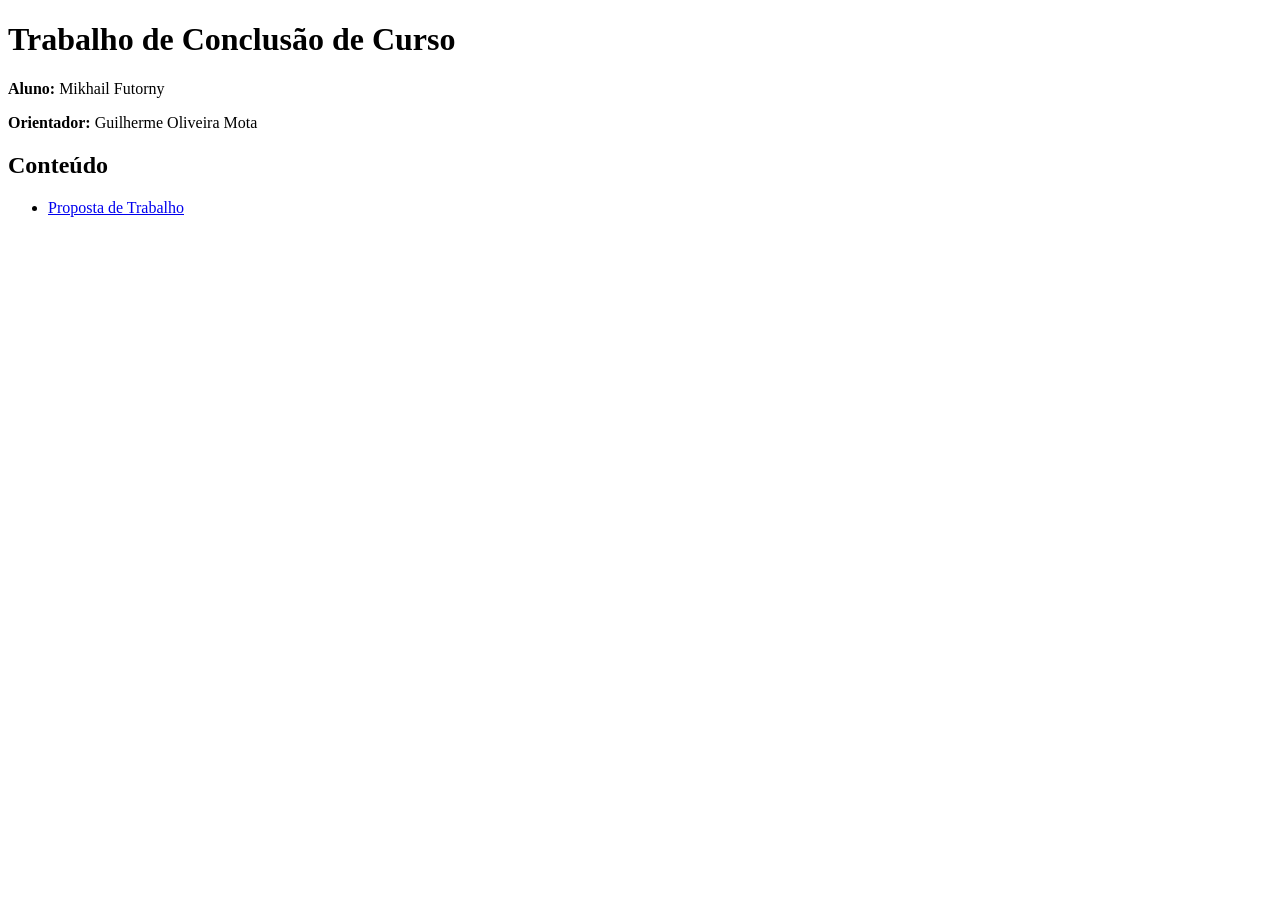
==== index.html @ fe1d3e28 "mock" ====
<!DOCTYPE html>
<html lang="pt-br">
<head>
  <meta charset="UTF-8">
  <title>TCC -  Mikhail Futorny</title>
</head>
<body>
  <h1>Trabalho de Conclusão de Curso</h1>

  <p><strong>Aluno:</strong> Mikhail Futorny</p>
  <p><strong>Orientador:</strong> Guilherme Oliveira Mota</p>

  <h2>Conteúdo</h2>
  <ul>
    <li><a href="proposta.html">Proposta de Trabalho</a></li>
  </ul>
</body>
</html>
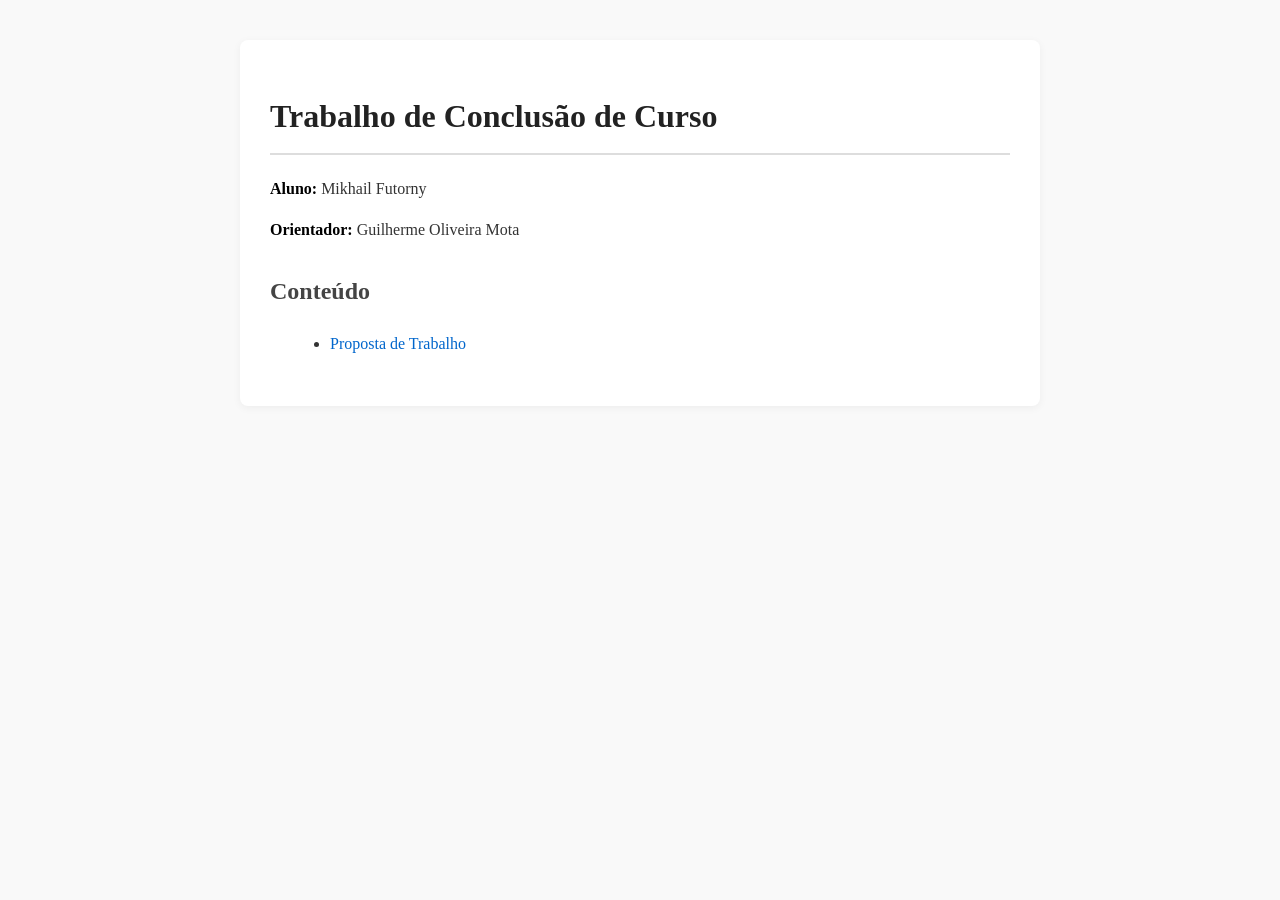
==== commit 77c77743: "css" ====
--- a/index.html
+++ b/index.html
@@ -2,17 +2,22 @@
 <html lang="pt-br">
 <head>
   <meta charset="UTF-8">
-  <title>TCC -  Mikhail Futorny</title>
+  <title>TCC - Mikhail Futorny</title>
+  <link rel="stylesheet" href="style.css">
 </head>
 <body>
-  <h1>Trabalho de Conclusão de Curso</h1>
+  <div class="container">
 
-  <p><strong>Aluno:</strong> Mikhail Futorny</p>
-  <p><strong>Orientador:</strong> Guilherme Oliveira Mota</p>
+    <h1>Trabalho de Conclusão de Curso</h1>
 
-  <h2>Conteúdo</h2>
-  <ul>
-    <li><a href="proposta.html">Proposta de Trabalho</a></li>
-  </ul>
+    <p><strong>Aluno:</strong> Mikhail Futorny</p>
+    <p><strong>Orientador:</strong> Guilherme Oliveira Mota</p>
+
+    <h2>Conteúdo</h2>
+    <ul>
+      <li><a href="proposta_de_trabalho.html">Proposta de Trabalho</a></li>
+    </ul>
+
+  </div>
 </body>
 </html>
--- a/style.css
+++ b/style.css
@@ -0,0 +1,52 @@
+body {
+  font-family: "Times New Roman", Times, serif;
+  line-height: 1.6;
+  max-width: 800px;
+  margin: 40px auto;
+  padding: 0 20px;
+  color: #333;
+  background-color: #f9f9f9;
+}
+
+h1 {
+  border-bottom: 2px solid #ddd;
+  padding-bottom: 10px;
+  color: #222;
+}
+
+h2 {
+  margin-top: 30px;
+  color: #444;
+}
+
+p {
+  margin: 15px 0;
+}
+
+ul {
+  margin: 10px 0 20px 20px;
+}
+
+li {
+  margin-bottom: 8px;
+}
+
+a {
+  color: #0066cc;
+  text-decoration: none;
+}
+
+a:hover {
+  text-decoration: underline;
+}
+
+strong {
+  color: #000;
+}
+
+.container {
+  background: white;
+  padding: 30px;
+  border-radius: 8px;
+  box-shadow: 0 2px 8px rgba(0,0,0,0.05);
+}
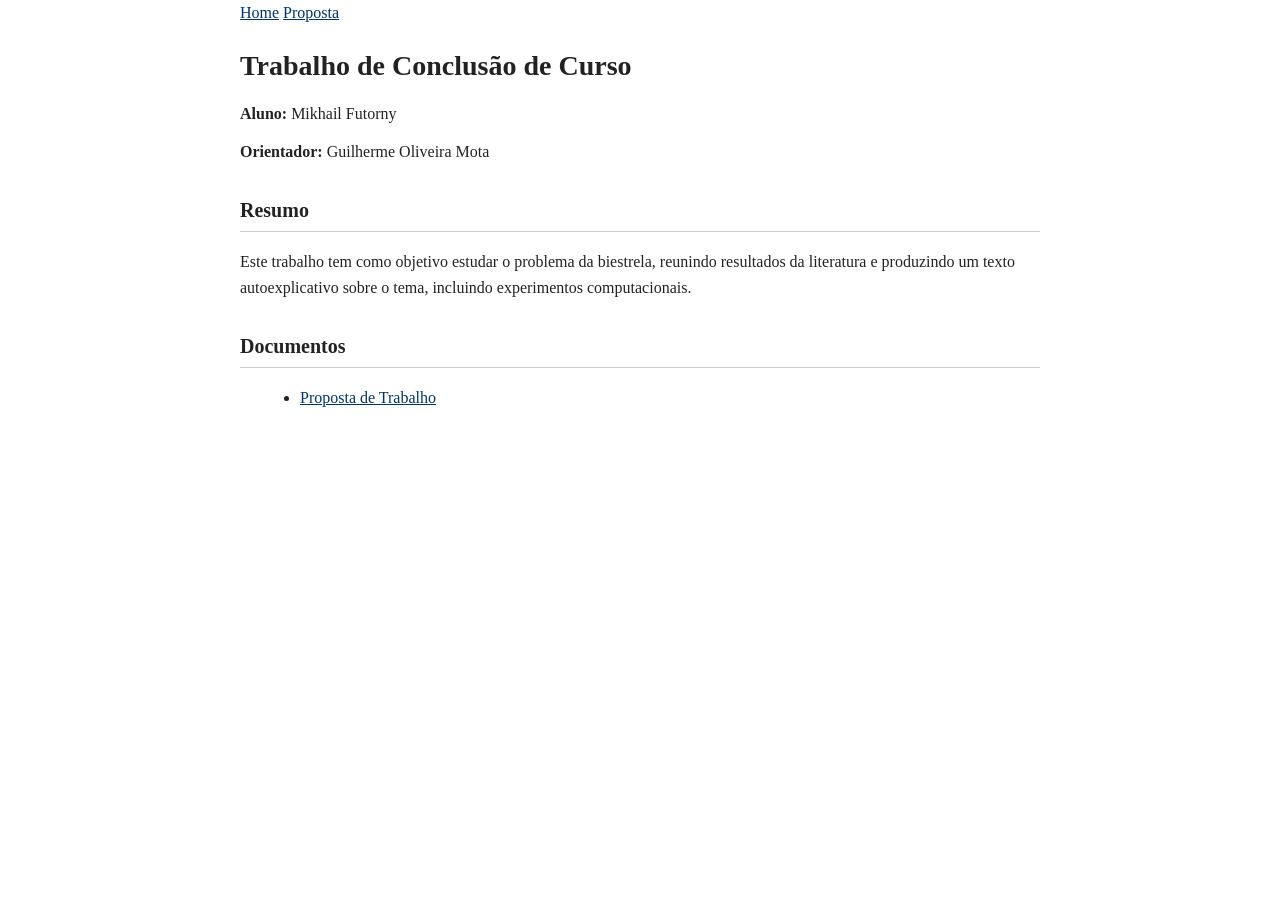
==== commit 9163db7d: "improve style" ====
--- a/index.html
+++ b/index.html
@@ -6,18 +6,34 @@
   <link rel="stylesheet" href="style.css">
 </head>
 <body>
-  <div class="container">
 
-    <h1>Trabalho de Conclusão de Curso</h1>
+  <div class="navbar">
+    <a href="index.html">Home</a>
+    <a href="proposta_de_trabalho.html">Proposta</a>
+  </div>
 
+  <h1>Trabalho de Conclusão de Curso</h1>
+
+  <div class="section">
     <p><strong>Aluno:</strong> Mikhail Futorny</p>
     <p><strong>Orientador:</strong> Guilherme Oliveira Mota</p>
+  </div>
 
-    <h2>Conteúdo</h2>
+  <div class="section">
+    <h2>Resumo</h2>
+    <p>
+      Este trabalho tem como objetivo estudar o problema da biestrela,
+      reunindo resultados da literatura e produzindo um texto autoexplicativo
+      sobre o tema, incluindo experimentos computacionais.
+    </p>
+  </div>
+
+  <div class="section">
+    <h2>Documentos</h2>
     <ul>
       <li><a href="proposta_de_trabalho.html">Proposta de Trabalho</a></li>
     </ul>
+  </div>
 
-  </div>
 </body>
 </html>
--- a/style.css
+++ b/style.css
@@ -2,51 +2,63 @@
   font-family: "Times New Roman", Times, serif;
   line-height: 1.6;
   max-width: 800px;
-  margin: 40px auto;
-  padding: 0 20px;
-  color: #333;
-  background-color: #f9f9f9;
+  margin: 0 auto;
+  padding: 0;
+  color: #222;
+  background-color: #ffffff;
 }
 
-h1 {
-  border-bottom: 2px solid #ddd;
-  padding-bottom: 10px;
-  color: #222;
+/* Barra superior azul */
+.topbar {
+  height: 8px;
+  background-color: #003366;
+  margin-bottom: 30px;
 }
 
-h2 {
-  margin-top: 30px;
-  color: #444;
+/* Conteúdo */
+.container {
+  padding: 0 20px 40px 20px;
 }
 
-p {
-  margin: 15px 0;
+/* Título principal */
+h1 {
+  font-size: 28px;
+  margin-bottom: 10px;
 }
 
+/* Subtítulos */
+h2 {
+  font-size: 20px;
+  margin-top: 30px;
+  border-bottom: 1px solid #ccc;
+  padding-bottom: 5px;
+}
+
+/* Parágrafos */
+p {
+  margin: 12px 0;
+}
+
+/* Lista */
 ul {
-  margin: 10px 0 20px 20px;
+  margin-left: 20px;
 }
 
 li {
-  margin-bottom: 8px;
+  margin-bottom: 6px;
 }
 
+/* Links estilo acadêmico */
 a {
-  color: #0066cc;
-  text-decoration: none;
+  color: #003366;
+  text-decoration: underline;
 }
 
 a:hover {
-  text-decoration: underline;
+  color: #0055aa;
 }
 
+/* Nome destacado */
 strong {
-  color: #000;
-}
-
-.container {
-  background: white;
-  padding: 30px;
-  border-radius: 8px;
-  box-shadow: 0 2px 8px rgba(0,0,0,0.05);
+  font-weight: bold;
 }
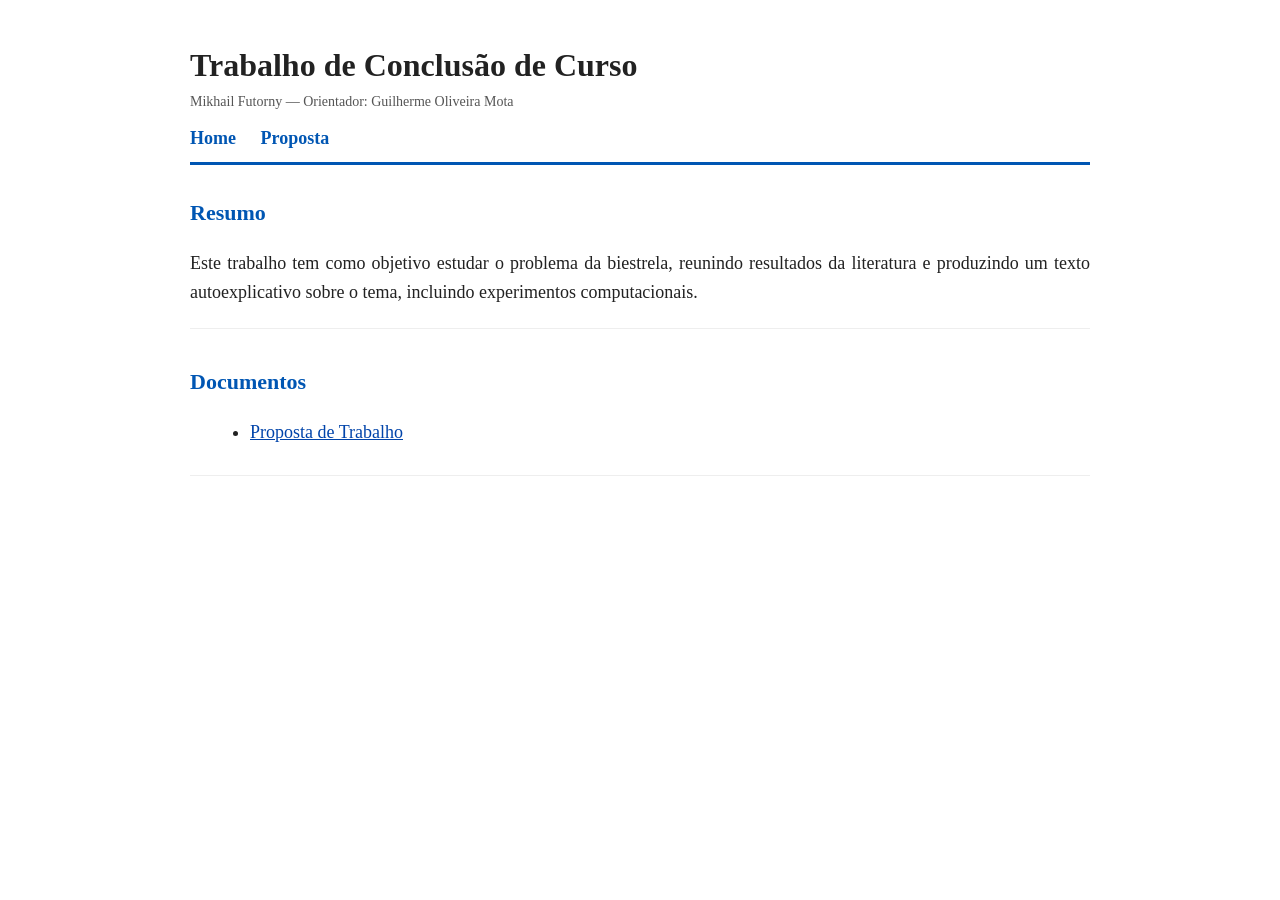
==== commit 80611742: "testing" ====
--- a/index.html
+++ b/index.html
@@ -7,17 +7,16 @@
 </head>
 <body>
 
-  <div class="navbar">
-    <a href="index.html">Home</a>
-    <a href="proposta_de_trabalho.html">Proposta</a>
-  </div>
-
-  <h1>Trabalho de Conclusão de Curso</h1>
-
-  <div class="section">
-    <p><strong>Aluno:</strong> Mikhail Futorny</p>
-    <p><strong>Orientador:</strong> Guilherme Oliveira Mota</p>
-  </div>
+  <header>
+    <h1>Trabalho de Conclusão de Curso</h1>
+    <div class="subtitle">
+      Mikhail Futorny — Orientador: Guilherme Oliveira Mota
+    </div>
+    <div class="navbar">
+      <a href="index.html">Home</a>
+      <a href="proposta_de_trabalho.html">Proposta</a>
+    </div>
+  </header>
 
   <div class="section">
     <h2>Resumo</h2>
--- a/style.css
+++ b/style.css
@@ -1,45 +1,60 @@
 body {
   font-family: "Times New Roman", Times, serif;
+  font-size: 18px;
   line-height: 1.6;
-  max-width: 800px;
-  margin: 0 auto;
-  padding: 0;
+  max-width: 900px;
+  margin: 40px auto;
+  padding: 0 20px;
   color: #222;
   background-color: #ffffff;
 }
 
-/* Barra superior azul */
-.topbar {
-  height: 8px;
-  background-color: #003366;
+/* HEADER */
+header {
+  border-bottom: 3px solid #0056b3;
   margin-bottom: 30px;
+  padding-bottom: 10px;
 }
 
-/* Conteúdo */
-.container {
-  padding: 0 20px 40px 20px;
+header h1 {
+  margin: 0;
+  font-size: 32px;
 }
 
-/* Título principal */
-h1 {
-  font-size: 28px;
-  margin-bottom: 10px;
+.subtitle {
+  color: #555;
+  font-size: 14px;
 }
 
-/* Subtítulos */
-h2 {
-  font-size: 20px;
-  margin-top: 30px;
-  border-bottom: 1px solid #ccc;
-  padding-bottom: 5px;
+/* NAVBAR */
+.navbar {
+  margin-top: 10px;
 }
 
-/* Parágrafos */
+.navbar a {
+  margin-right: 20px;
+  text-decoration: none;
+  color: #0056b3;
+  font-weight: bold;
+}
+
+.navbar a:hover {
+  text-decoration: underline;
+}
+
+/* TITLES */
+h2 {
+  margin-top: 30px;
+  font-size: 22px;
+  color: #0056b3;
+}
+
+/* TEXT */
 p {
   margin: 12px 0;
+  text-align: justify;
 }
 
-/* Lista */
 ul {
   margin-left: 20px;
 }
@@ -48,17 +63,19 @@
   margin-bottom: 6px;
 }
 
-/* Links estilo acadêmico */
+/* LINKS */
 a {
-  color: #003366;
+  color: #0044aa;
+  font-weight: 500;
+}
+
+a:hover {
   text-decoration: underline;
 }
 
-a:hover {
-  color: #0055aa;
-}
-
-/* Nome destacado */
-strong {
-  font-weight: bold;
+/* SECTIONS */
+.section {
+  margin-bottom: 35px;
+  padding-bottom: 10px;
+  border-bottom: 1px solid #eee;
 }
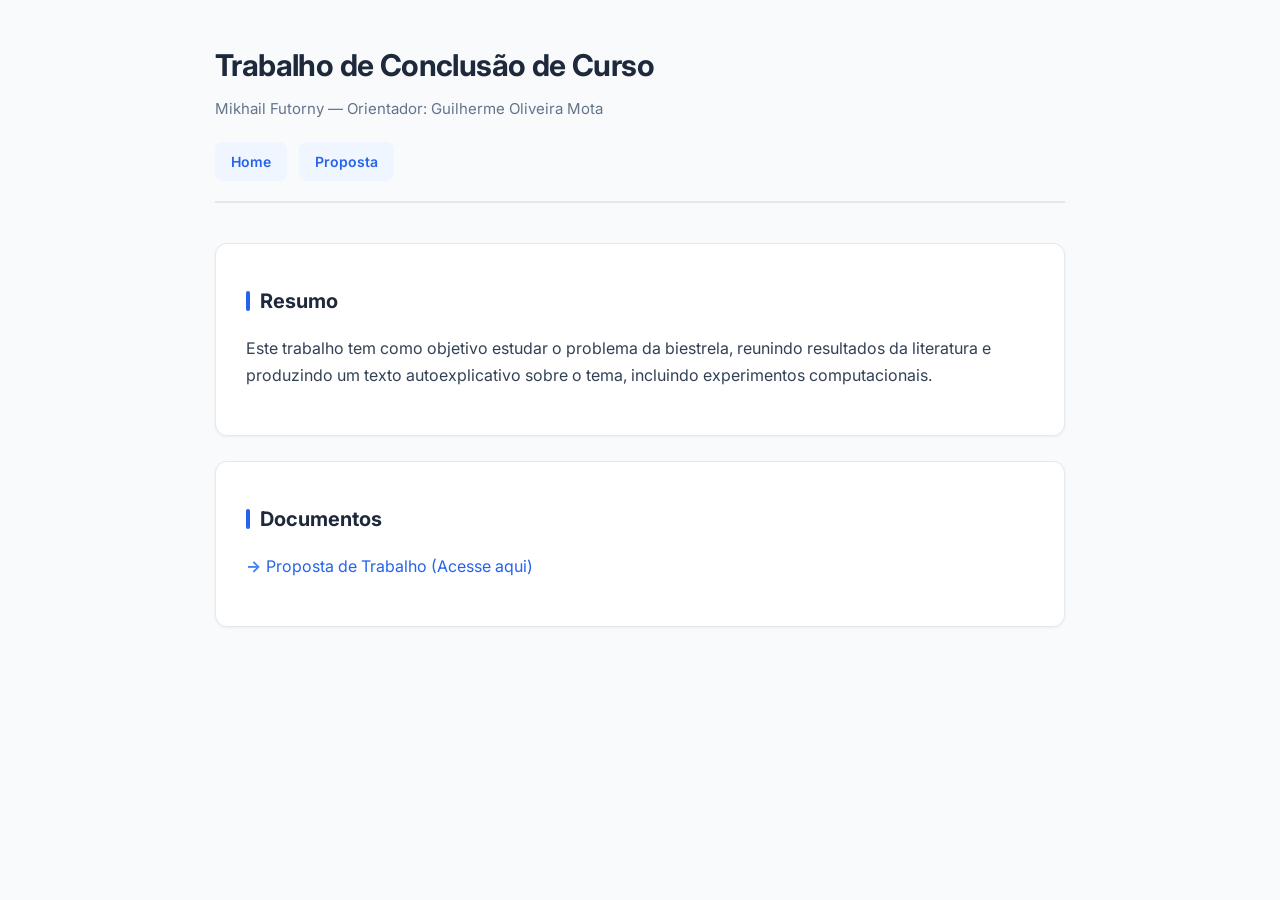
==== commit 6560645e: "teste" ====
--- a/index.html
+++ b/index.html
@@ -30,7 +30,7 @@
   <div class="section">
     <h2>Documentos</h2>
     <ul>
-      <li><a href="proposta_de_trabalho.html">Proposta de Trabalho</a></li>
+      <li><a href="proposta_de_trabalho.html">Proposta de Trabalho (Acesse aqui)</a></li>
     </ul>
   </div>
 
--- a/style.css
+++ b/style.css
@@ -1,81 +1,132 @@
+@import url('https://fonts.googleapis.com/css2?family=Inter:wght@400;500;600;700&display=swap');
+
 body {
-  font-family: "Times New Roman", Times, serif;
-  font-size: 18px;
-  line-height: 1.6;
-  max-width: 900px;
-  margin: 40px auto;
-  padding: 0 20px;
-  color: #222;
-  background-color: #ffffff;
+  font-family: 'Inter', sans-serif;
+  font-size: 16px;
+  line-height: 1.7;
+  max-width: 850px;
+  margin: 0 auto;
+  padding: 40px 20px;
+  color: #334155;
+  background-color: #f8fafc;
 }
 
 /* HEADER */
 header {
-  border-bottom: 3px solid #0056b3;
-  margin-bottom: 30px;
-  padding-bottom: 10px;
+  border-bottom: 2px solid #e2e8f0;
+  margin-bottom: 40px;
+  padding-bottom: 20px;
 }
 
 header h1 {
   margin: 0;
-  font-size: 32px;
+  font-size: 30px;
+  color: #1e293b;
+  font-weight: 700;
+  letter-spacing: -0.02em;
 }
 
 .subtitle {
-  color: #555;
-  font-size: 14px;
+  color: #64748b;
+  font-size: 15px;
+  margin-top: 5px;
 }
 
 /* NAVBAR */
 .navbar {
-  margin-top: 10px;
+  margin-top: 20px;
+  display: flex;
+  gap: 12px;
 }
 
 .navbar a {
-  margin-right: 20px;
   text-decoration: none;
-  color: #0056b3;
-  font-weight: bold;
+  color: #2563eb;
+  font-weight: 600;
+  font-size: 14px;
+  padding: 8px 16px;
+  border-radius: 8px;
+  background-color: #eff6ff;
+  transition: all 0.2s ease;
 }
 
 .navbar a:hover {
-  text-decoration: underline;
+  background-color: #2563eb;
+  color: white;
 }
 
 /* TITLES */
 h2 {
-  margin-top: 30px;
-  font-size: 22px;
-  color: #0056b3;
+  margin-top: 10px;
+  font-size: 20px;
+  color: #1e293b;
+  display: flex;
+  align-items: center;
+  gap: 10px;
 }
 
-/* TEXT */
-p {
-  margin: 12px 0;
-  text-align: justify;
-}
-
-ul {
-  margin-left: 20px;
-}
-
-li {
-  margin-bottom: 6px;
-}
-
-/* LINKS */
-a {
-  color: #0044aa;
-  font-weight: 500;
-}
-
-a:hover {
-  text-decoration: underline;
+h2::before {
+  content: "";
+  width: 4px;
+  height: 20px;
+  background-color: #2563eb;
+  border-radius: 4px;
 }
 
 /* SECTIONS */
 .section {
-  margin-bottom: 35px;
-  padding-bottom: 10px;
-  border-bottom: 1px solid #eee;
+  background: white;
+  padding: 30px;
+  border-radius: 12px;
+  box-shadow: 0 1px 3px rgba(0,0,0,0.05);
+  margin-bottom: 25px;
+  border: 1px solid #e2e8f0;
+}
+
+/* LINKS & BUTTONS */
+p { margin: 16px 0; }
+
+a {
+  color: #2563eb;
+  text-decoration: none;
+  transition: color 0.2s;
+}
+
+.back-button {
+  display: inline-flex;
+  align-items: center;
+  padding: 8px 14px;
+  background-color: #f1f5f9;
+  color: #475569;
+  border-radius: 6px;
+  font-size: 14px;
+  font-weight: 500;
+  margin-bottom: 20px;
+  border: 1px solid transparent;
+  transition: all 0.2s;
+}
+
+.back-button:hover {
+  background-color: #e2e8f0;
+  color: #1e293b;
+  transform: translateX(-3px);
+}
+
+/* LISTS */
+ul {
+  padding-left: 20px;
+  list-style: none;
+}
+
+li {
+  margin-bottom: 12px;
+  position: relative;
+}
+
+li::before {
+  content: "→";
+  color: #3b82f6;
+  position: absolute;
+  left: -20px;
+  font-weight: bold;
 }
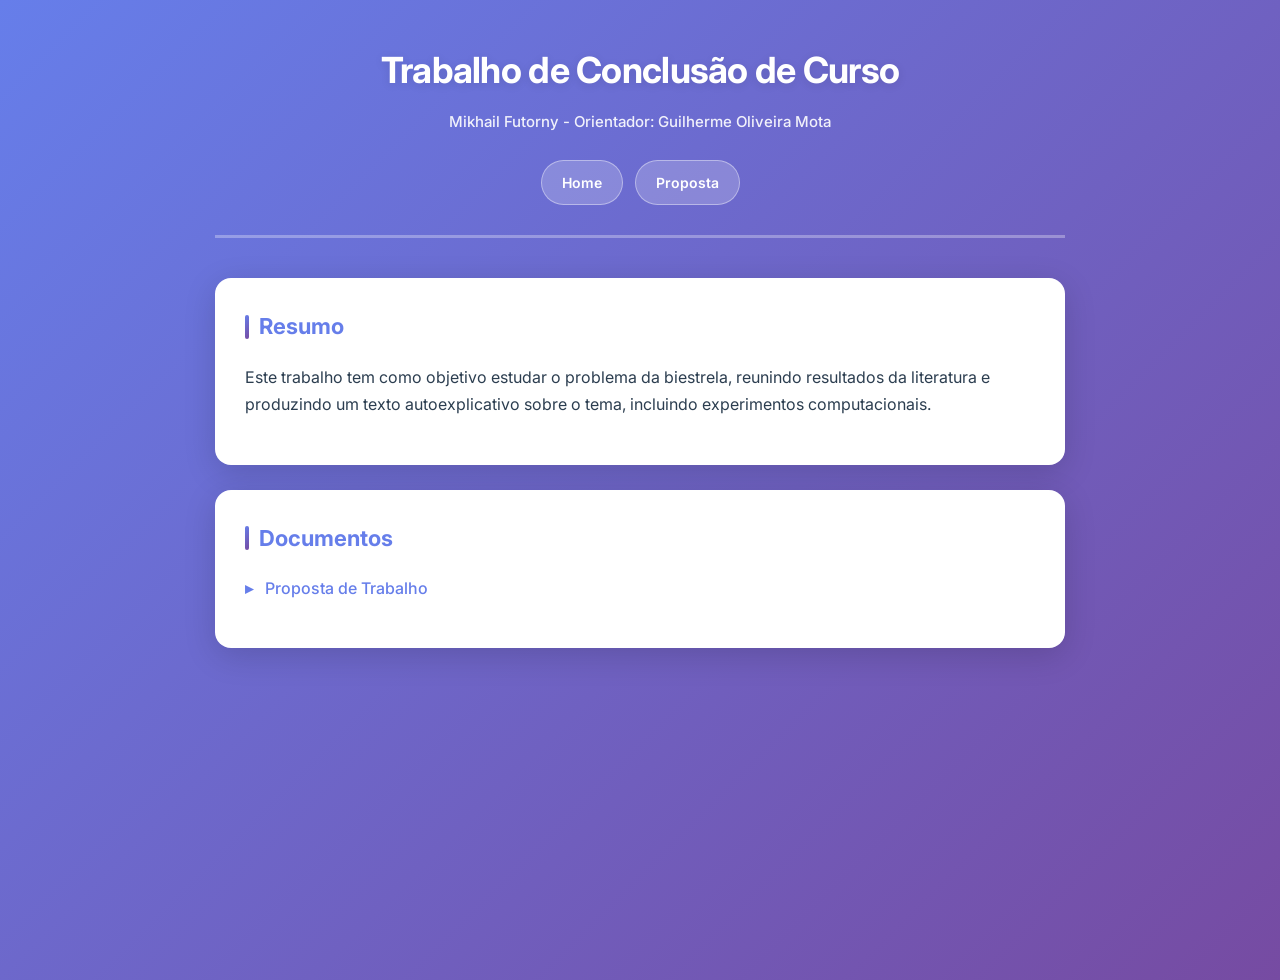
==== commit 0e99ef4b: "redesign" ====
--- a/index.html
+++ b/index.html
@@ -10,7 +10,7 @@
   <header>
     <h1>Trabalho de Conclusão de Curso</h1>
     <div class="subtitle">
-      Mikhail Futorny — Orientador: Guilherme Oliveira Mota
+      Mikhail Futorny - Orientador: Guilherme Oliveira Mota
     </div>
     <div class="navbar">
       <a href="index.html">Home</a>
@@ -30,7 +30,7 @@
   <div class="section">
     <h2>Documentos</h2>
     <ul>
-      <li><a href="proposta_de_trabalho.html">Proposta de Trabalho (Acesse aqui)</a></li>
+      <li><a href="proposta_de_trabalho.html">Proposta de Trabalho</a></li>
     </ul>
   </div>
 
--- a/style.css
+++ b/style.css
@@ -7,69 +7,77 @@
   max-width: 850px;
   margin: 0 auto;
   padding: 40px 20px;
-  color: #334155;
-  background-color: #f8fafc;
+  color: #2c3e50;
+  background: linear-gradient(135deg, #667eea 0%, #764ba2 100%);
+  min-height: 100vh;
 }
 
 /* HEADER */
 header {
-  border-bottom: 2px solid #e2e8f0;
+  border-bottom: 3px solid rgba(255, 255, 255, 0.3);
   margin-bottom: 40px;
-  padding-bottom: 20px;
+  padding-bottom: 30px;
+  text-align: center;
 }
 
 header h1 {
   margin: 0;
-  font-size: 30px;
-  color: #1e293b;
+  font-size: 36px;
+  color: white;
   font-weight: 700;
   letter-spacing: -0.02em;
+  text-shadow: 0 2px 10px rgba(0, 0, 0, 0.1);
 }
 
 .subtitle {
-  color: #64748b;
+  color: rgba(255, 255, 255, 0.9);
   font-size: 15px;
-  margin-top: 5px;
+  margin-top: 8px;
+  font-weight: 500;
 }
 
 /* NAVBAR */
 .navbar {
-  margin-top: 20px;
+  margin-top: 25px;
   display: flex;
   gap: 12px;
+  justify-content: center;
 }
 
 .navbar a {
   text-decoration: none;
-  color: #2563eb;
+  color: white;
   font-weight: 600;
   font-size: 14px;
-  padding: 8px 16px;
-  border-radius: 8px;
-  background-color: #eff6ff;
-  transition: all 0.2s ease;
+  padding: 10px 20px;
+  border-radius: 25px;
+  background-color: rgba(255, 255, 255, 0.2);
+  border: 1.5px solid rgba(255, 255, 255, 0.4);
+  transition: all 0.3s ease;
 }
 
 .navbar a:hover {
-  background-color: #2563eb;
-  color: white;
+  background-color: rgba(255, 255, 255, 0.3);
+  border-color: rgba(255, 255, 255, 0.8);
+  transform: translateY(-2px);
 }
 
 /* TITLES */
 h2 {
-  margin-top: 10px;
-  font-size: 20px;
-  color: #1e293b;
+  margin-top: 0;
+  font-size: 22px;
+  color: #667eea;
   display: flex;
   align-items: center;
   gap: 10px;
+  font-weight: 700;
 }
 
 h2::before {
   content: "";
   width: 4px;
-  height: 20px;
-  background-color: #2563eb;
+  height: 24px;
+  background: linear-gradient(135deg, #667eea, #764ba2);
   border-radius: 4px;
 }
 
@@ -77,38 +85,49 @@
 .section {
   background: white;
   padding: 30px;
-  border-radius: 12px;
-  box-shadow: 0 1px 3px rgba(0,0,0,0.05);
+  border-radius: 16px;
+  box-shadow: 0 8px 32px rgba(0, 0, 0, 0.15);
   margin-bottom: 25px;
-  border: 1px solid #e2e8f0;
+  border: none;
+  backdrop-filter: blur(10px);
+}
+
+.section:hover {
+  box-shadow: 0 12px 40px rgba(0, 0, 0, 0.2);
+  transition: all 0.3s ease;
 }
 
 /* LINKS & BUTTONS */
 p { margin: 16px 0; }
 
 a {
-  color: #2563eb;
+  color: #667eea;
   text-decoration: none;
   transition: color 0.2s;
+  font-weight: 500;
+}
+
+a:hover {
+  color: #764ba2;
 }
 
 .back-button {
   display: inline-flex;
   align-items: center;
-  padding: 8px 14px;
-  background-color: #f1f5f9;
-  color: #475569;
-  border-radius: 6px;
+  padding: 10px 18px;
+  background-color: rgba(255, 255, 255, 0.15);
+  color: white;
+  border-radius: 8px;
   font-size: 14px;
-  font-weight: 500;
-  margin-bottom: 20px;
-  border: 1px solid transparent;
-  transition: all 0.2s;
+  font-weight: 600;
+  margin-bottom: 25px;
+  border: 1.5px solid rgba(255, 255, 255, 0.3);
+  transition: all 0.3s;
 }
 
 .back-button:hover {
-  background-color: #e2e8f0;
-  color: #1e293b;
+  background-color: rgba(255, 255, 255, 0.25);
+  border-color: rgba(255, 255, 255, 0.6);
   transform: translateX(-3px);
 }
 
@@ -124,9 +143,10 @@
 }
 
 li::before {
-  content: "→";
-  color: #3b82f6;
+  content: "▸";
+  color: #667eea;
   position: absolute;
   left: -20px;
   font-weight: bold;
+  font-size: 16px;
 }
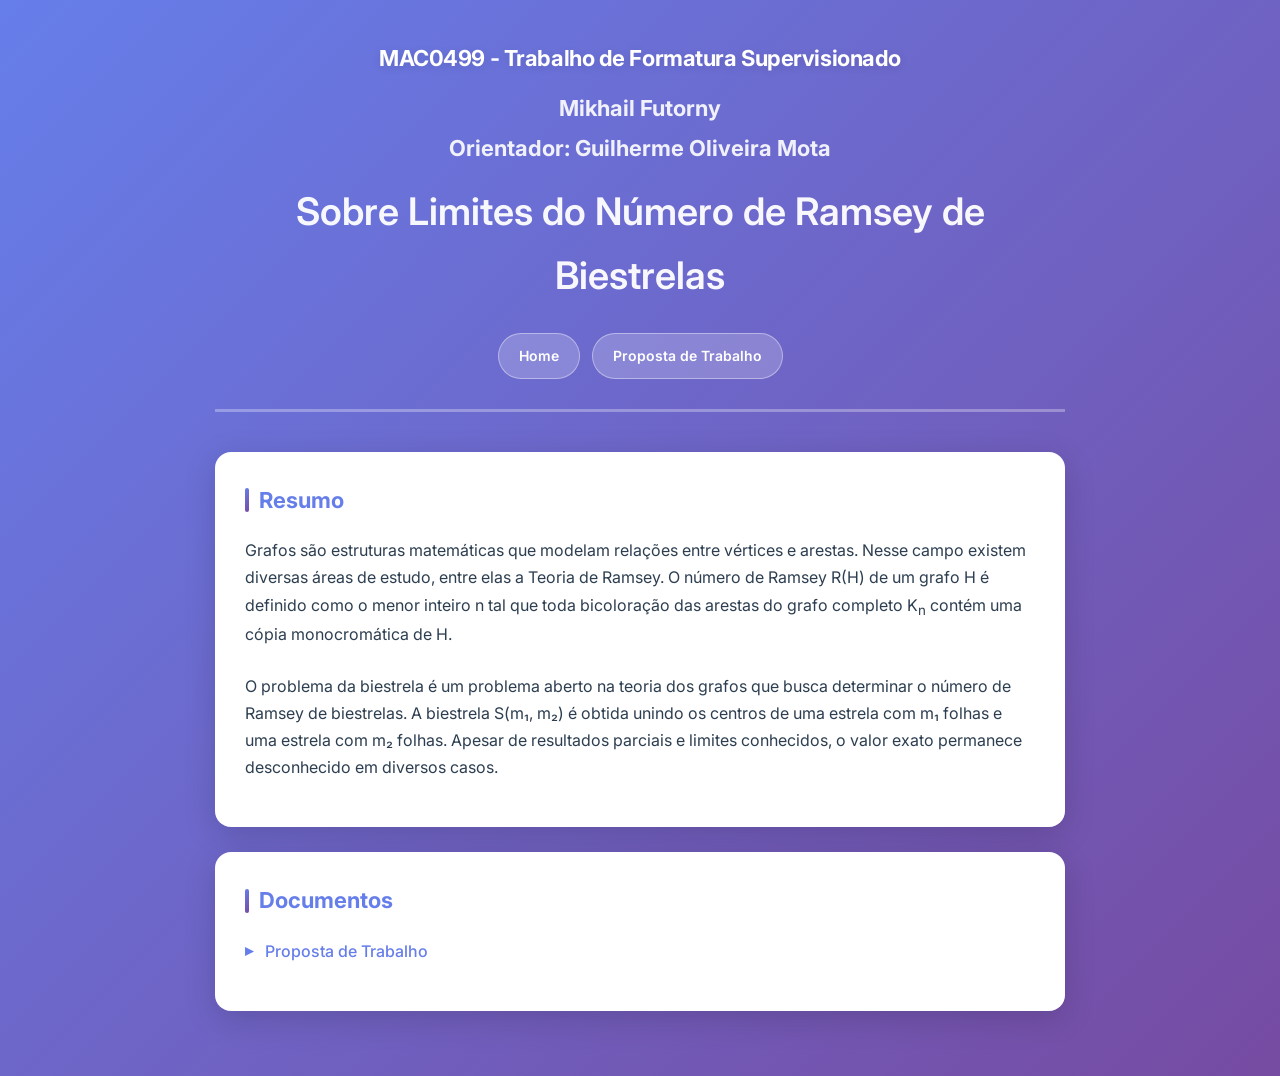
==== commit 303e24f2: "improving everything" ====
--- a/index.html
+++ b/index.html
@@ -8,22 +8,25 @@
 <body>
 
   <header>
-    <h1>Trabalho de Conclusão de Curso</h1>
+    <h1>MAC0499 - Trabalho de Formatura Supervisionado</h1>
     <div class="subtitle">
-      Mikhail Futorny - Orientador: Guilherme Oliveira Mota
+      <div>Mikhail Futorny</div>
+      <div>Orientador: Guilherme Oliveira Mota</div>
     </div>
+    <div class="project-title">Sobre Limites do Número de Ramsey de Biestrelas</div>
     <div class="navbar">
       <a href="index.html">Home</a>
-      <a href="proposta_de_trabalho.html">Proposta</a>
+      <a href="proposta_de_trabalho.html">Proposta de Trabalho</a>
     </div>
   </header>
 
   <div class="section">
     <h2>Resumo</h2>
     <p>
-      Este trabalho tem como objetivo estudar o problema da biestrela,
-      reunindo resultados da literatura e produzindo um texto autoexplicativo
-      sobre o tema, incluindo experimentos computacionais.
+      Grafos são estruturas matemáticas que modelam relações entre vértices e arestas. Nesse campo existem diversas áreas de estudo, entre elas a Teoria de Ramsey. O número de Ramsey R(H) de um grafo H é definido como o menor inteiro n tal que toda bicoloração das arestas do grafo completo K<sub>n</sub> contém uma cópia monocromática de H.
+    </p>
+    <p>
+      O problema da biestrela é um problema aberto na teoria dos grafos que busca determinar o número de Ramsey de biestrelas. A biestrela S(m₁, m₂) é obtida unindo os centros de uma estrela com m₁ folhas e uma estrela com m₂ folhas. Apesar de resultados parciais e limites conhecidos, o valor exato permanece desconhecido em diversos casos.
     </p>
   </div>
 
--- a/style.css
+++ b/style.css
@@ -22,7 +22,7 @@
 
 header h1 {
   margin: 0;
-  font-size: 36px;
+  font-size: 22px;
   color: white;
   font-weight: 700;
   letter-spacing: -0.02em;
@@ -31,9 +31,17 @@
 
 .subtitle {
   color: rgba(255, 255, 255, 0.9);
-  font-size: 15px;
-  margin-top: 8px;
-  font-weight: 500;
+  font-size: 22px;
+  margin-top: 12px;
+  font-weight: 700;
+  line-height: 1.8;
+}
+
+.project-title {
+  color: rgba(255, 255, 255, 0.95);
+  font-size: 38px;
+  margin-top: 10px;
+  font-weight: 600;
 }
 
 /* NAVBAR */
@@ -99,6 +107,10 @@
 
 /* LINKS & BUTTONS */
 p { margin: 16px 0; }
+ 
+ p + p {
+  margin-top: 24px;
+ }
 
 a {
   color: #667eea;
@@ -149,4 +161,104 @@
   left: -20px;
   font-weight: bold;
   font-size: 16px;
+}
+
+/* TIMELINE */
+.timeline {
+  margin-top: 20px;
+}
+
+.timeline-item {
+  display: flex;
+  align-items: center;
+  margin-bottom: 20px;
+  padding: 15px;
+  background: rgba(255, 255, 255, 0.05);
+  border-radius: 8px;
+  border-left: 4px solid #667eea;
+}
+
+.timeline-content {
+  flex: 1;
+  margin-right: 20px;
+}
+
+.timeline-content h3 {
+  margin: 0 0 5px 0;
+  font-size: 16px;
+  color: #667eea;
+  font-weight: 600;
+}
+
+.timeline-content p {
+  margin: 0;
+  font-size: 14px;
+  color: rgba(255, 255, 255, 0.8);
+}
+
+.timeline-bar {
+  height: 8px;
+  background: linear-gradient(90deg, #667eea, #764ba2);
+  border-radius: 4px;
+  transition: width 0.3s ease;
+}
+
+/* TIMELINE */
+.timeline {
+  display: grid;
+  grid-template-columns: 280px repeat(10, 1fr);
+  gap: 6px;
+  align-items: center;
+  margin-top: 20px;
+  padding: 20px;
+  background: rgba(255, 255, 255, 0.05);
+  border-radius: 12px;
+  border: 1px solid rgba(255, 255, 255, 0.1);
+}
+
+.header {
+  font-weight: 600;
+  text-align: center;
+  color: #1e293b;
+  font-size: 12px;
+  padding: 8px 4px;
+  background: rgba(102, 126, 234, 0.1);
+  border-radius: 6px;
+  margin-bottom: 4px;
+  border: 1px solid rgba(102, 126, 234, 0.2);
+}
+
+.activity-label {
+  font-weight: 600;
+  color: #1e293b;
+  padding: 12px 16px;
+  background: rgba(102, 126, 234, 0.1);
+  border-radius: 8px;
+  border-left: 4px solid #667eea;
+  margin: 4px 0;
+  text-align: left;
+  justify-self: start;
+  border: 1px solid rgba(102, 126, 234, 0.2);
+  grid-column: 1;
+}
+
+.bar {
+  background: linear-gradient(90deg, #667eea, #764ba2);
+  height: 24px;
+  border-radius: 6px;
+  box-shadow: 0 2px 8px rgba(102, 126, 234, 0.3);
+  position: relative;
+  margin: 4px 0;
+  justify-self: stretch;
+}
+
+.bar::after {
+  content: '';
+  position: absolute;
+  top: 0;
+  left: 0;
+  right: 0;
+  bottom: 0;
+  background: linear-gradient(90deg, rgba(255, 255, 255, 0.2), rgba(255, 255, 255, 0.1));
+  border-radius: 6px;
 }
